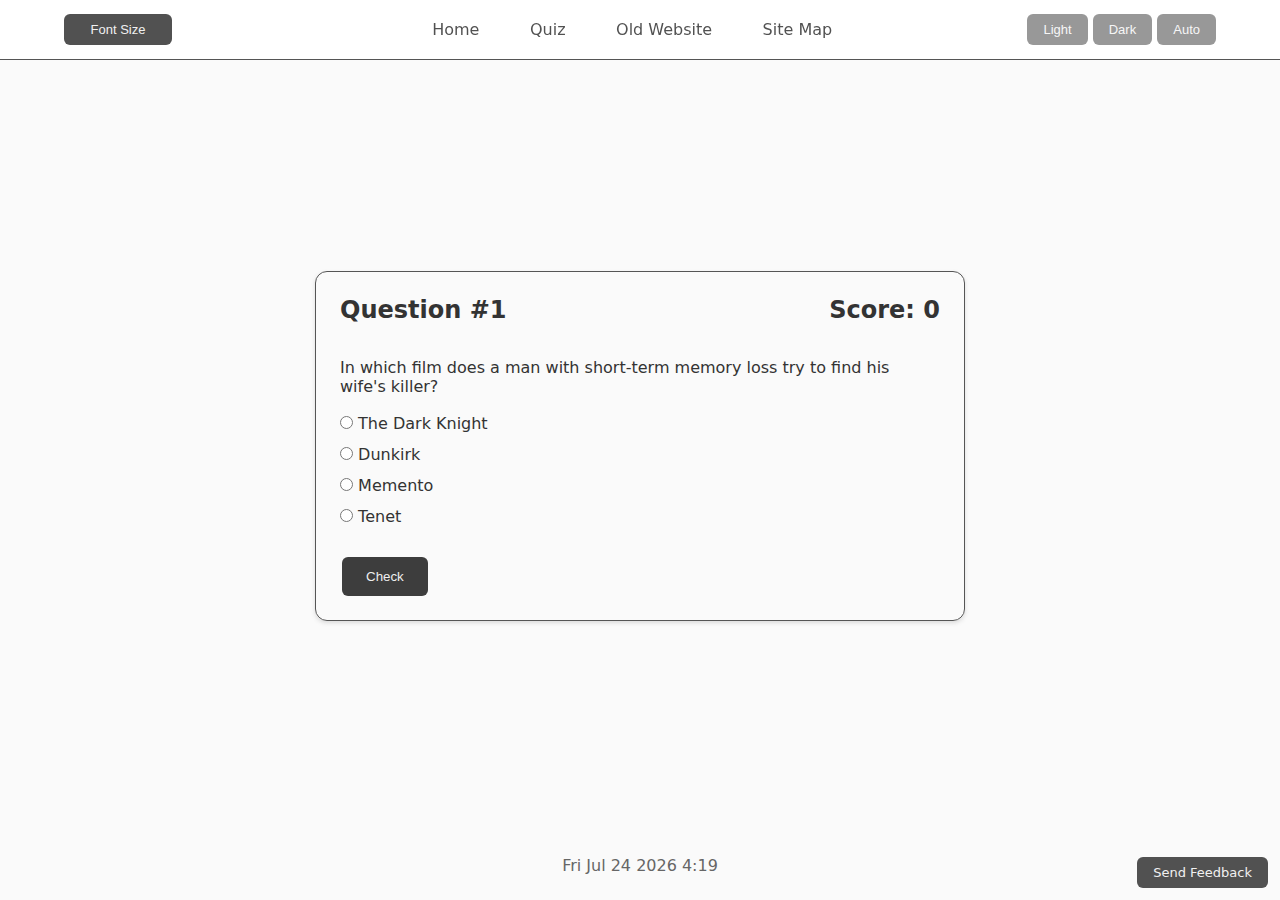
==== content/forms/index.html @ a8497eaf "refactored code a bit" ====
<!-- Main Contributor: Dmytro HONCHARENKO -->
<!doctype html>
<html lang="en">
  <head>
    <meta charset="UTF-8" />
    <meta name="viewport" content="width=device-width, initial-scale=1.0" />
    <link rel="stylesheet" href="../../styles/quiz.css" />
    <link rel="stylesheet" href="../../styles/global.css" />
    <title>Quiz</title>
    <script src="../../scripts/quiz/index.js"></script>
    <script src="../../scripts/utils/questions.js"></script>
    <script src="../../scripts/utils/theme.js"></script>
    <script src="../../scripts/utils/chooseFontSize.js"></script>
    <script src="../../scripts/utils/timer.js"></script>
  </head>
  <body>
    <header>
      <nav>
        <aside class="accessibility-font-size">
          <button type="button" id="change-font-size">
            <span>Font Size</span>
          </button>
        </aside>
        <ul>
          <li><a href="../../index.html">Home</a></li>
          <li><a href="./index.html">Quiz</a></li>
          <li><a href="../../index.xhtml">Old Website</a></li>
          <li><a href="../miscellaneous/sitemap.html">Site Map</a></li>
        </ul>
        <aside class="theme-switcher">
          <button id="light">Light</button>
          <button id="dark">Dark</button>
          <button id="auto">Auto</button>
        </aside>
      </nav>
    </header>
    <div class="wrapper">
      <main class="current-question">
        <h2 class="top-section">
          <span id="questionIndex"></span>
          <span id="score">Score: 0</span>
        </h2>
        <section class="container">
          <p id="question"></p>
          <ol>
            <li>
              <label>
                <input type="radio" name="answer" value="" required />
                <span class="answer"></span>
              </label>
            </li>
            <li>
              <label>
                <input type="radio" name="answer" value="" required />
                <span class="answer"></span>
              </label>
            </li>
            <li>
              <label>
                <input type="radio" name="answer" value="" required />
                <span class="answer"></span>
              </label>
            </li>
            <li>
              <label>
                <input type="radio" name="answer" value="" required />
                <span class="answer"></span>
              </label>
            </li>
          </ol>
        </section>
        <footer class="bottom-section">
          <input
            type="text"
            id="answer-input"
            placeholder="Answer..."
            required
          />
          <button type="button" id="check-btn">Check</button>
        </footer>
      </main>
    </div>
    <footer class="footer">
      <form action="">
        <a id="send-feedback">Send Feedback</a>
      </form>
    </footer>
  </body>
</html>
---- styles/quiz.css ----
/* Main Contributor: Dmytro HONCHARENKO */
li {
  list-style: none;
}

.wrapper {
  display: grid;
  place-content: center;
  height: calc(100vh - 128px);
}

.current-question {
  display: flex;
  position: relative;
  flex-direction: column;
  justify-content: space-between;
  align-items: flex-start;
  width: 650px;
  height: 350px;
  padding: 24px;
  border: var(--border-width) solid var(--border-color);
  box-shadow: rgba(99, 99, 99, 0.2) 0px 2px 4px 0px;
  transition: box-shadow 0.3s ease;
  border-radius: var(--border-radius-l);
}

.top-section {
  display: flex;
  justify-content: space-between;
  width: 100%;
}

.current-question p {
  padding: 8px 0 12px 0;
  white-space: pre-wrap;
}

.current-question li {
  padding: 6px 0;
}

.bottom-section {
  display: inline-flex;
}

.current-question #check-btn {
  opacity: 0.95;
  padding: 12px 24px;
  border: none;
  color: var(--font-color-light);
  cursor: pointer;
  background-color: var(--background-color-dark);
  border-radius: var(--border-radius-s);
  transition: opacity .3s ease;
}

.current-question #check-btn:hover {
  opacity: 1;
}

.input-mode::before {
  content: "—  ";
}

#answer-input {
  opacity: 0;
  width: 0;
  padding: 0;
  border: 0.5px solid var(--border-color);
  font-size: 14.5px;
  letter-spacing: 0.0125em;
  transition: opacity .3s ease, width .3s ease, padding .3s ease, margin-right .3s ease;
  border-radius: var(--border-radius-s);
}

#answer-input:focus {
  border-style: dashed;
  outline: none;
}

.correct-answer {
  box-shadow: 0 0 60px rgba(52, 199, 89, 0.6) !important;
}

.incorrect-answer {
  box-shadow: 0 0 60px rgba(255, 59, 48, 0.6) !important;
}
---- styles/global.css ----
/* Main Contributor: Dmytro HONCHARENKO */
/**
 * 
 * This CSS file contains global styles for the university web project.
 * It defines variables for font colors, border colors, background colors, and header height.
 * It also includes styles for the theme switcher, body, header, and navigation.
 * The file supports both light and dark themes, and adjusts styles based on the user's preferred color scheme.
 */

:root {
  --font-color-dark: #333;
  --font-color-light: #eee;

  --background-color-dark: #333;
  --background-color-darker: #131313;
  --body-background-color: #fafafa;

  --header-border: #555;
  --header-height: 60px;

  --border-width: 0.5px;
  --border-color: #555;
  --border-radius-s: 6px;
  --border-radius-l: 12px;
}

/* Global Styles */
* {
  margin: 0;
  padding: 0;
  box-sizing: border-box;
  accent-color: #333;
}

html {
  height: 100dvh;
  font-family: system-ui, -apple-system, BlinkMacSystemFont, 'Segoe UI', Roboto, Oxygen, Ubuntu, Cantarell, 'Open Sans', 'Helvetica Neue', sans-serif;
}

/* Body Styles */
body {
  &.light-theme {
    background-color: #fafafa;
    color-scheme: light;
    color: var(--font-color-dark);

    header {
      background-color: rgba(255, 255, 255, 0.85);
    }

    a {
      color: var(--font-color-dark);
    }

    .current-question {
      box-shadow: rgba(99, 99, 99, 0.2) 0px 2px 4px 0px;
    }

    img {
      filter: brightness(100%);
    }

    .modal {
      background-color: var(--body-background-color);
    }

    .close-modal {
      filter: invert(0%);
    }
  }

  &.dark-theme {
    background-color: var(--background-color-darker);
    color-scheme: dark;
    color: var(--font-color-light);

    header {
      background-color: rgba(19, 19, 19, 0.85);
    }

    a {
      color: var(--font-color-light);
    }

    #check-btn {
      background-color: var(--background-color-dark);
    }

    #answer-input:focus-within {
      border: var(--border-color) dashed var(--border-width);
    }

    img {
      filter: brightness(75%);
    }

    .modal {
      background-color: var(--background-color-darker);
      color: var(--font-color-light)
    }

    .close-modal {
      filter: invert(100%)
    }
  }
}

/* Header Styles */
header {
  -webkit-backdrop-filter: blur(10px);
  backdrop-filter: blur(10px);
  display: flex;
  position: sticky;
  z-index: 2;
  top: 0;
  justify-content: center;
  align-items: center;
  width: 100%;
  height: var(--header-height);
  border-bottom: var(--border-width) solid var(--header-border);
  background-color: rgba(255, 255, 255, 0.85);

  .theme-switcher button {
    padding: 8px 16px;
    border: none;
    color: var(--font-color-light);
    font-size: 13px;
    cursor: pointer;
    background-color: var(--background-color-dark);
    opacity: 0.5;
    border-radius: var(--border-radius-s);
    transition: opacity .3s ease;
  }

  .theme-switcher button.active,
  .theme-switcher button:hover {
    opacity: 1;
  }
}

nav {
  display: flex;
  align-items: center;
  justify-content: space-between;
  width: 100%;
  max-width: 1200px;
  padding: 0 24px;
}

ul {
  display: flex;
  justify-content: space-between;
  width: 400px;
  list-style: none;
}

a {
  opacity: 0.85;
  color: var(--font-color-dark);
  text-decoration: none;
}

a:hover {
  opacity: 1;
}

#change-font-size,
#send-feedback {
  width: 108px;
  margin-right: 65px;
  padding: 8px 16px;
  border: none;
  color: var(--font-color-light);
  font-size: 13px;
  cursor: pointer;
  background-color: var(--background-color-dark);
  opacity: 0.85;
  border-radius: var(--border-radius-s);
  transition: opacity .3s ease;
}

#change-font-size:hover {
  opacity: 1;
}

.modal::backdrop {
  background-color: rgba(19, 19, 19, 0.55);
}

#send-feedback {
  width: fit-content;
  position: fixed;
  bottom: 12px;
  right: 12px;
  margin: 0;
  text-decoration: none;
  cursor: pointer;
}

#send-feedback:hover {
  opacity: 1;
}

/* Dark Mode Styles */
@media (prefers-color-scheme: dark) {
  body {
    background-color: var(--background-color-darker);
    color-scheme: dark;
    color: var(--font-color-light);
  }

  header {
    background-color: rgba(19, 19, 19, 0.85);
  }

  a {
    color: var(--font-color-light);
  }

  img {
    filter: brightness(75%);
  }

  .modal {
    background-color: var(--background-color-darker);
  }

  .close-modal {
    filter: invert(100%);
  }

  /* Quiz Styles */
  .current-question {
    border-color: var(--border-color);
    box-shadow: rgba(0, 0, 0, 0) 0px 0px 0px;
  }

  #check-btn {
    background-color: var(--background-color-dark) !important;
  }

  #answer-input:focus {
    border: var(--border-color) dashed var(--border-width);
  }
}

/* Light Mode Styles */
@media (prefers-color-scheme: light) {
  body {
    background-color: var(--body-background-color);
    color-scheme: light;
    color: var(--font-color-dark);
  }

  header {
    background-color: rgba(255, 255, 255, 0.85);
  }

  a {
    color: var(--font-color-dark);
  }

  .modal {
    background-color: var(--body-background-color);
  }
}
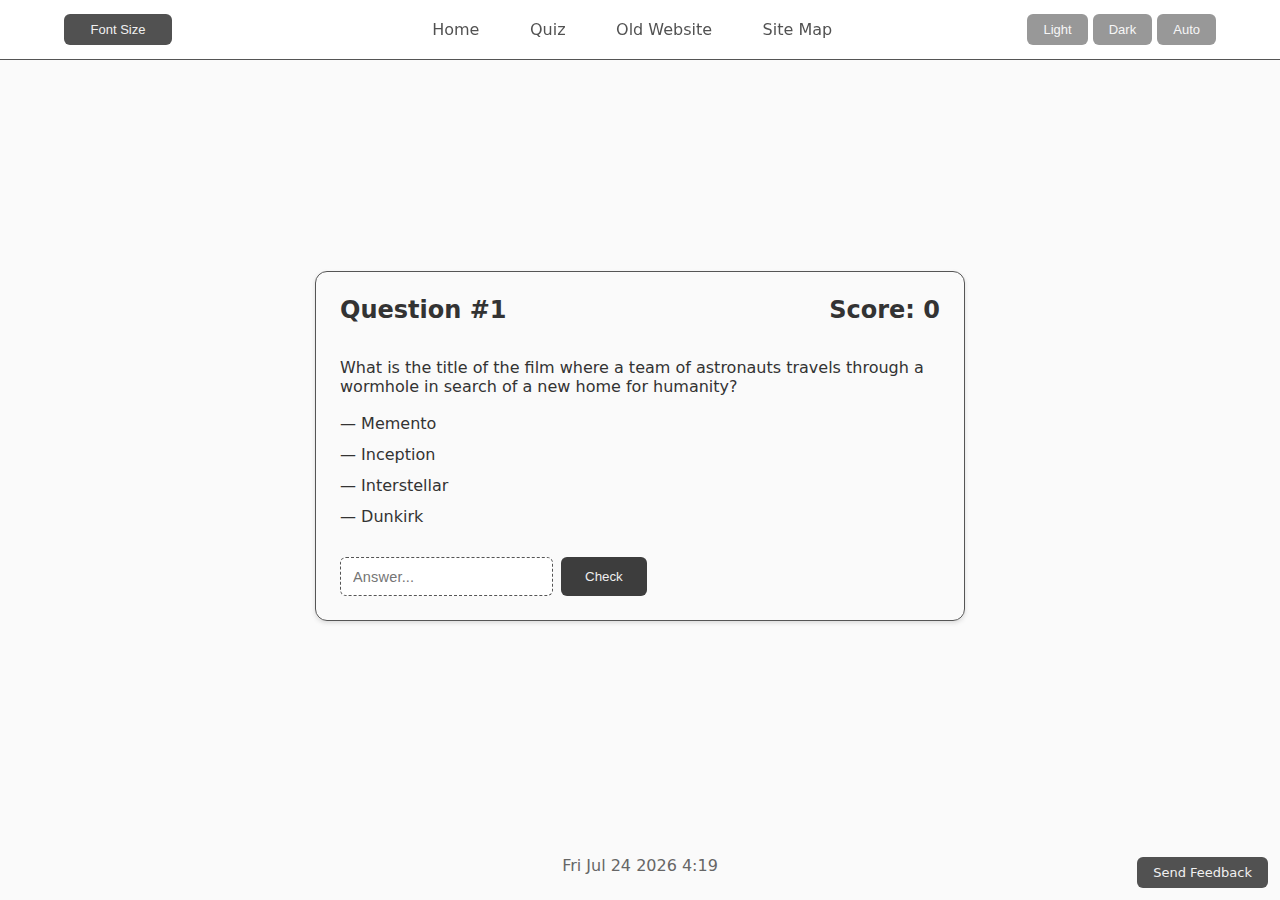
==== commit 79456a39: "changes" ====
--- a/content/forms/index.html
+++ b/content/forms/index.html
@@ -10,7 +10,7 @@
     <script src="../../scripts/quiz/index.js"></script>
     <script src="../../scripts/utils/questions.js"></script>
     <script src="../../scripts/utils/theme.js"></script>
-    <script src="../../scripts/utils/chooseFontSize.js"></script>
+    <script src="../../scripts/utils/choosefontsize.js"></script>
     <script src="../../scripts/utils/timer.js"></script>
   </head>
   <body>
